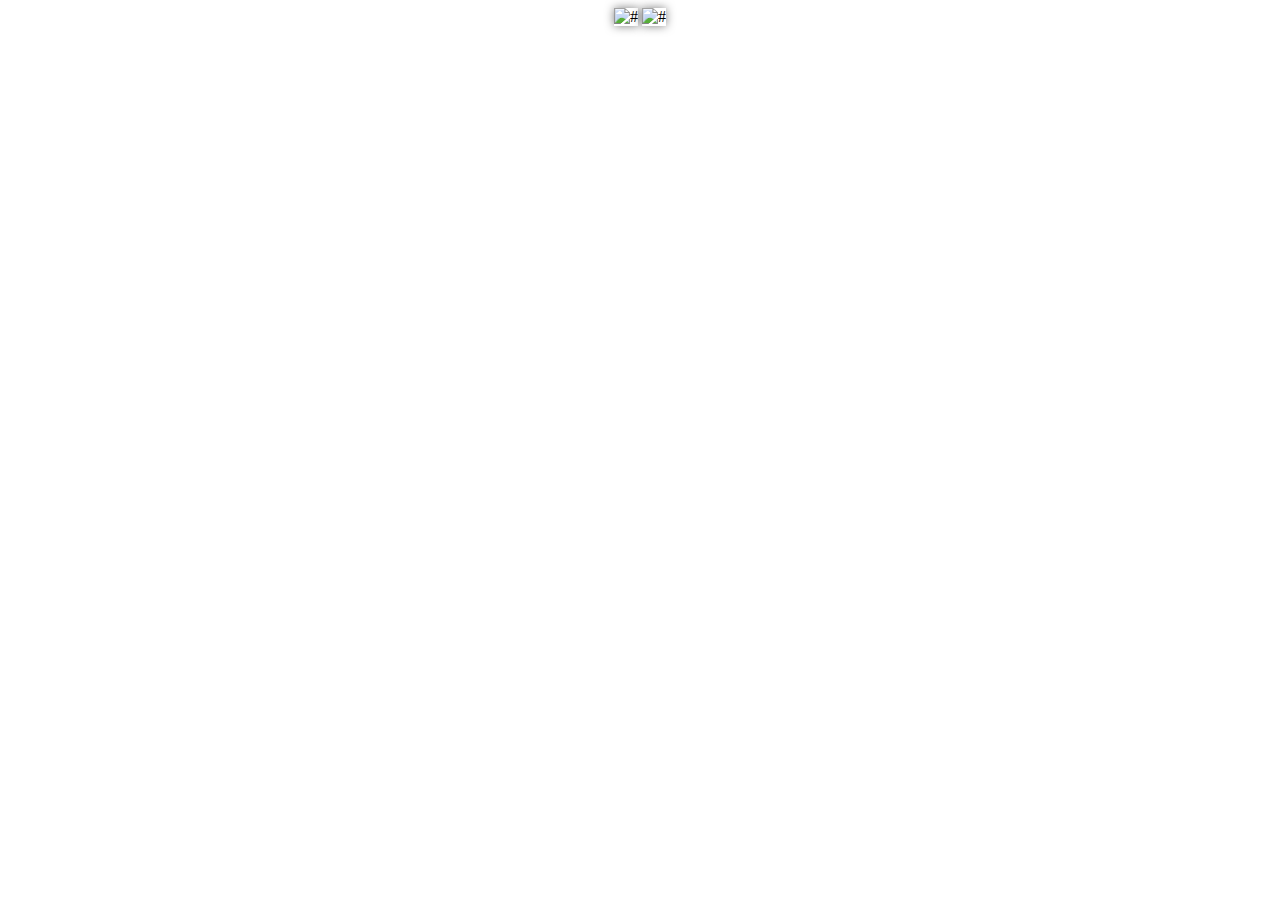
==== index2.html @ e0d9d42c "Add files via upload" ====
<!DOCTYPE html>
<html lang="en">
<head>
    <meta charset="UTF-8">
    <meta name="viewport" content="width=device-width, initial-scale=1.0">
    <title>Transcript</title>
    <link rel="stylesheet" href="index2.css">
</head>
<body>
    <div class="transcript">
    <img src="PIC/D6B3B101-79D8-4D3A-BDA4-757C3DCB73C5.jpg" width="900px" height="1200px" alt="#">
    <img src="PIC/657A07E6-2A4F-4A8F-9E41-3F9B6431AAF7.jpg" width="900px" height="1200px" alt="#">   
    </div>
    
</body>
</html>
---- index2.css ----
.transcript {
    text-align: center;
    
}
.transcript img {
    box-shadow: 0px 0px 10px 0px rgba(0, 0, 0, 0.5);
    margin-bottom: 20px;
    
}
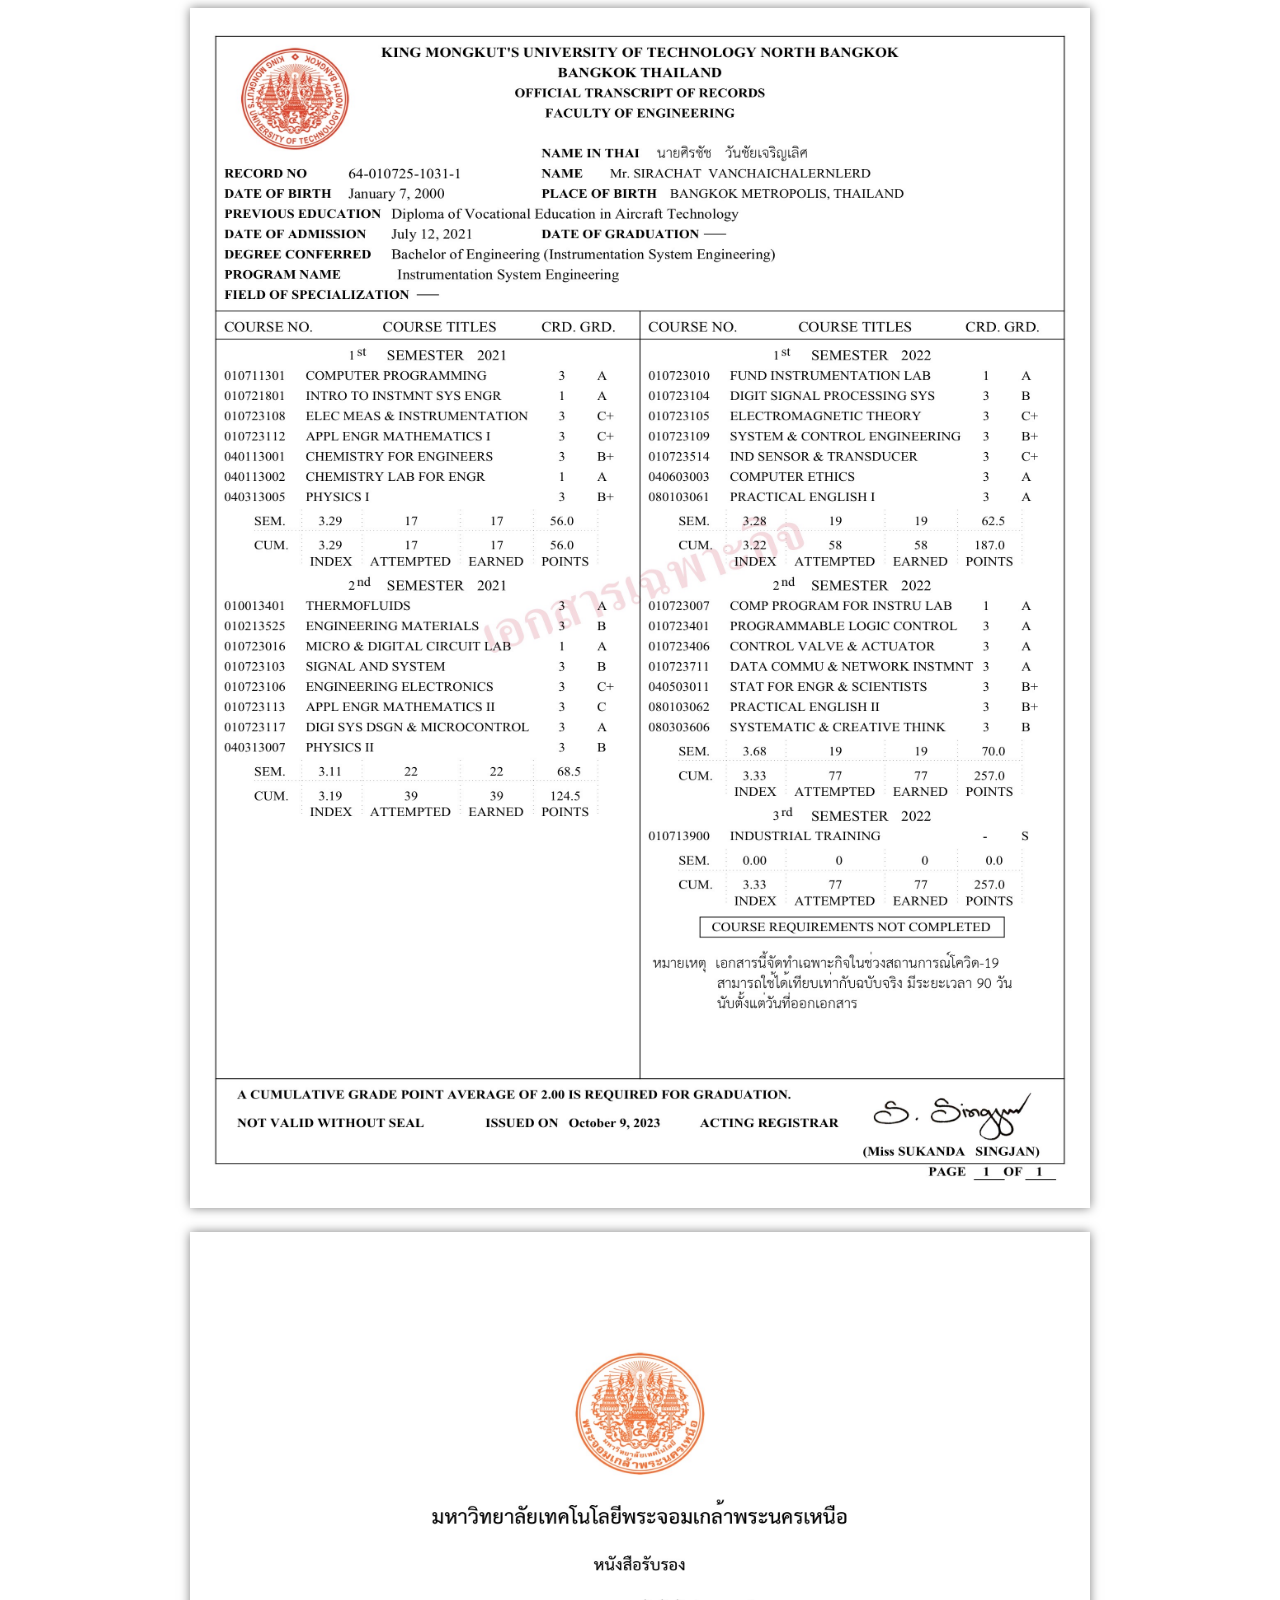
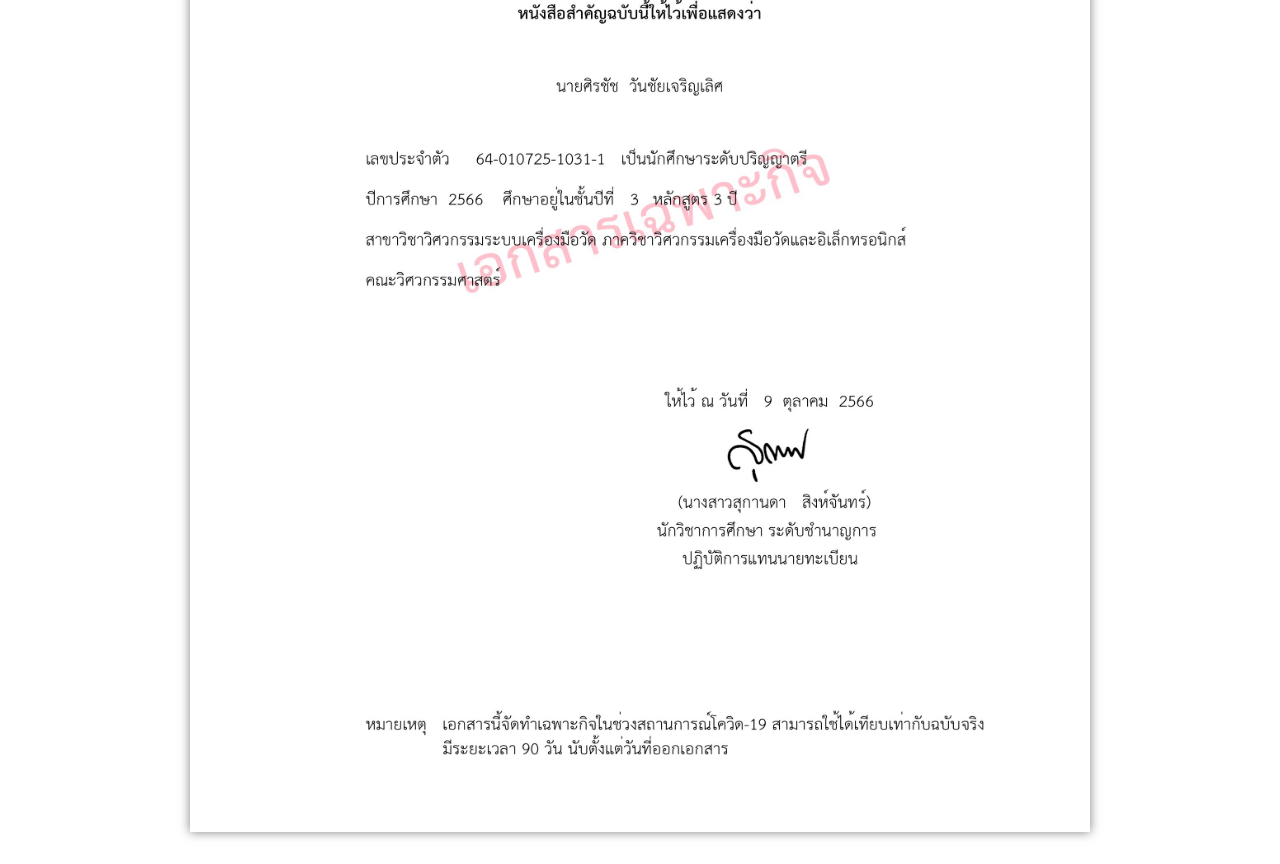
==== commit 1552e020: "Update index2.html" ====
--- a/index2.html
+++ b/index2.html
@@ -8,9 +8,9 @@
 </head>
 <body>
     <div class="transcript">
-    <img src="PIC/D6B3B101-79D8-4D3A-BDA4-757C3DCB73C5.jpg" width="900px" height="1200px" alt="#">
-    <img src="PIC/657A07E6-2A4F-4A8F-9E41-3F9B6431AAF7.jpg" width="900px" height="1200px" alt="#">   
+    <img src="img/D6B3B101-79D8-4D3A-BDA4-757C3DCB73C5.jpg" width="900px" height="1200px" alt="#">
+    <img src="img/657A07E6-2A4F-4A8F-9E41-3F9B6431AAF7.jpg" width="900px" height="1200px" alt="#">   
     </div>
     
 </body>
-</html>+</html>
--- a/index2.css
+++ b/index2.css
@@ -1,9 +1,7 @@
 .transcript {
-    text-align: center;
-    
+    text-align: center;    
 }
 .transcript img {
     box-shadow: 0px 0px 10px 0px rgba(0, 0, 0, 0.5);
-    margin-bottom: 20px;
-    
-}+    margin-bottom: 20px;   
+}
